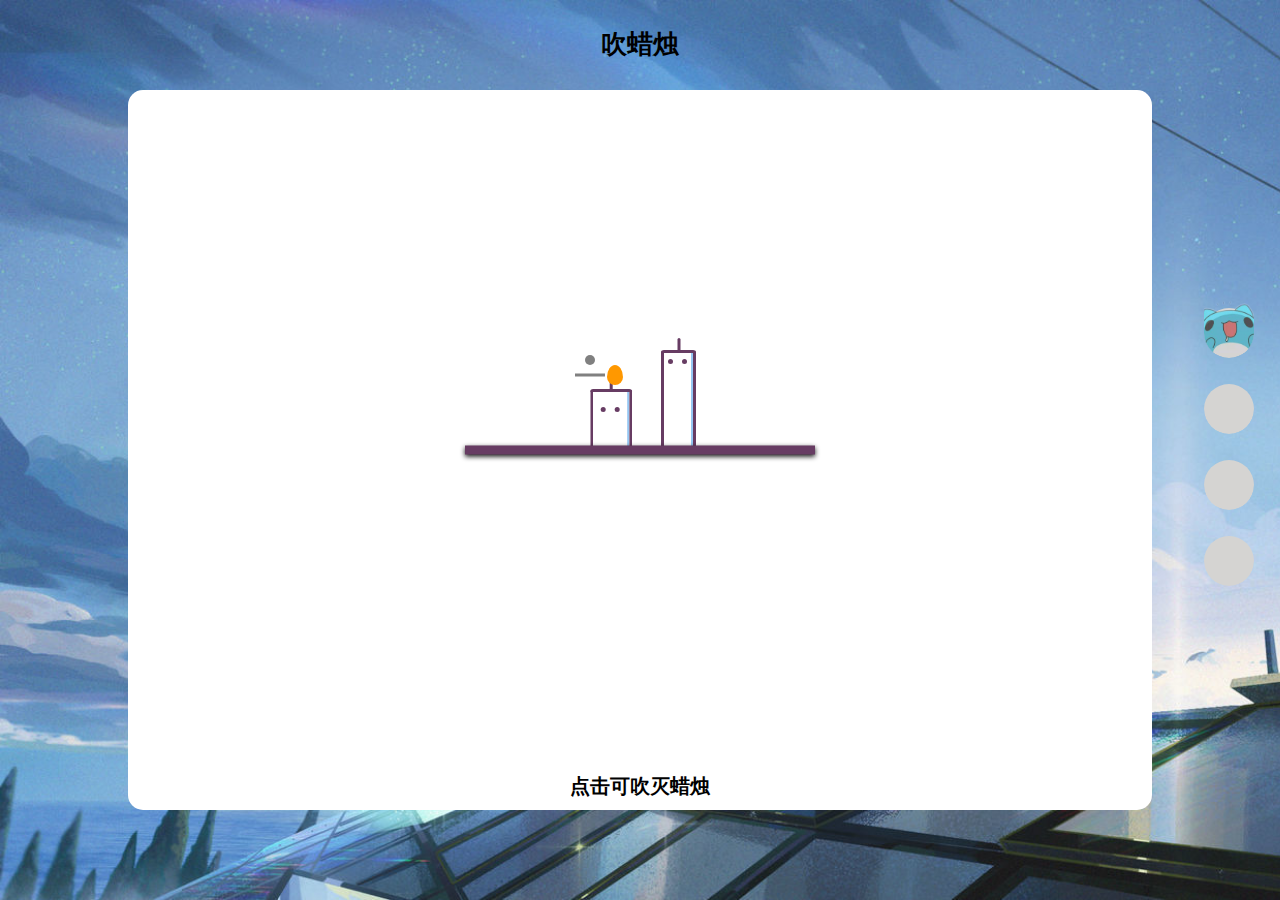
==== index.html @ 9f9e923e "2" ====
<!DOCTYPE html>
<html lang="en">

<head>
    <meta charset="UTF-8">
    <meta http-equiv="X-UA-Compatible" content="IE=edge">
    <meta name="viewport" content="width=device-width, initial-scale=1.0">
    <title>前端小demo</title>
    <link rel="stylesheet" href="./css/index.css">
    <link rel="stylesheet" href="./css/demo0.css">
    <link rel="stylesheet" href="./css/demo1.css">
    <link rel="stylesheet" href="./css/demo2.css">
    <link rel="stylesheet" href="./css/demo3.css">
    <link rel="stylesheet" href="./live2d-widget/waifu.css" />
</head>

<body>

    <div class="scroll_box">
        <section class="demo0 bg1">
            <div class="sec_title">吹蜡烛</div>
            <div class="warpper">
                <div class="candles">
                  <div class="light_wave"></div>
            
                  <!-- 蜡烛1 -->
                  <div class="candle1">
                    <div class="candle1_body">
                      <div class="candle1_eyes">
                        <span class="candle1_eyes-left"></span>
                        <span class="candle1_eyes-right"></span>
                      </div>
                      <div class="candle1_mouth"></div>
                    </div>
                    <div class="candle1_stick"></div>
                  </div>
            
                  <!-- 蜡烛2 -->
                  <div class="candle2">
                    <div class="candle2_body">
                      <div class="candle2_eyes">
                        <span class="candle2_eyes-left"></span>
                        <span class="candle2_eyes-right"></span>
                      </div>
                    </div>
                    <div class="candle2_stick"></div>
                  </div>
            
                  <div class="candle2_fire"></div>
                  <div class="sparkle1"></div>
                  <div class="sparkle2"></div>
                  <div class="candle_smoke1"></div>
                  <div class="candle_smoke2"></div>
                </div>
                <div class="floor"></div>

                <div class="info">点击可吹灭蜡烛</div>
              </div>   
        </section>
        <section class="demo1 bg2">
            <div class="sec_title">乐高小人</div>
            <div class="minipeople">
                <div class="minifigure">
                    <div class="head">
                        <div class="faces-wrap">
                            <div class="faces">
                                <div class="face classic">
                                    <div class="eye right"></div>
                                    <div class="eye left"></div>
                                    <div class="mouth"></div>
                                </div>
    
                                <div class="face smile">
                                    <div class="eye right">
                                        <div class="brow"></div>
                                    </div>
                                    <div class="eye left">
                                        <div class="brow"></div>
                                    </div>
                                    <div class="mouth"></div>
                                </div>
    
                                <div class="face large-smile">
                                    <div class="eye right">
                                        <div class="brow"></div>
                                    </div>
                                    <div class="eye left">
                                        <div class="brow"></div>
                                    </div>
                                    <div class="mouth"></div>
                                </div>
    
                                <div class="face worried">
                                    <div class="eye right">
                                        <div class="brow"></div>
                                    </div>
                                    <div class="eye left">
                                        <div class="brow"></div>
                                    </div>
                                    <div class="mouth"></div>
                                </div>
    
                                <div class="face frown">
                                    <div class="eye right">
                                        <div class="brow"></div>
                                    </div>
                                    <div class="eye left">
                                        <div class="brow"></div>
                                    </div>
                                    <div class="mouth"></div>
                                </div>
    
                                <div class="face surprised">
                                    <div class="eye right">
                                        <div class="brow"></div>
                                    </div>
                                    <div class="eye left">
                                        <div class="brow"></div>
                                    </div>
                                    <div class="mouth"></div>
                                </div>
                            </div>
                        </div>
                    </div>
                    <div class="upper-body">
                        <div class="torso"></div>
                        <div class="arm right">
                            <div class="hand right"></div>
                        </div>
                        <div class="arm left">
                            <div class="hand left"></div>
                        </div>
                    </div>
                    <div class="lower-body">
                        <div class="waist"></div>
                        <div class="crotch"></div>
                        <div class="leg right"></div>
                        <div class="leg left"></div>
                    </div>
                </div>
    
                <div class="controls">
                    <h2 class="title">Controls</h2>
    
                    <button class="button explode">Explode</button>
                    <button class="button randomize">Randomize</button>
    
                    <fieldset class="head-expression">
                        <legend>Head</legend>
    
                        <div class="form-element">
                            <label for="expression">Expression</label>
                            <input id="expression" class="expression-range expression" name="expression" type="range"
                                min="0" max="500" step="100" value="0">
                        </div>
                    </fieldset>
    
                    <fieldset class="upper-color">
                        <legend>Upper Body</legend>
    
                        <div class="form-element">
                            <label for="upper-hue">Hue</label>
                            <input id="upper-hue" class="color-range upper-hue" name="upper-hue" type="range" min="0"
                                max="360" value="200">
                        </div>
    
                        <div class="form-element">
                            <label for="upper-saturation">Saturation</label>
                            <input id="upper-saturation" class="color-range upper-saturation" name="upper-saturation"
                                type="range" min="0" max="100" value="0">
                        </div>
    
                        <div class="form-element">
                            <label for="upper-lightness">Lightness</label>
                            <input id="upper-lightness" class="color-range upper-lightness" name="upper-lightness"
                                type="range" min="0" max="90" value="90">
                        </div>
                    </fieldset>
    
                    <fieldset class="lower-color">
                        <legend>Lower Body</legend>
    
                        <div class="form-element">
                            <label for="lower-hue">Hue</label>
                            <input id="lower-hue" class="color-range lower-hue" name="lower-hue" type="range" min="0"
                                max="360" value="200">
                        </div>
    
                        <div class="form-element">
                            <label for="lower-saturation">Saturation</label>
                            <input id="lower-saturation" class="color-range lower-saturation" name="lower-saturation"
                                type="range" min="0" max="100" value="0">
                        </div>
    
                        <div class="form-element">
                            <label for="lower-lightness">Lightness</label>
                            <input id="lower-lightness" class="color-range lower-lightness" name="lower-lightness"
                                type="range" min="0" max="90" value="90">
                        </div>
                    </fieldset>
                </div>
            </div>
            
        </section>
        <section class="demo2">
            <div class="sec_title">放烟花</div>
            <div class="fireworkArea">
                <button>自动播放</button>
                <audio src="audio/fireworks.wav" class="fireworksAudio" loop></audio>
            </div>
        </section>
        <section class="demo3">
            <div class="sec_title">有趣的鬼魂</div>
            <div class="ghost-area">
                <div class="scene-container stars-out" tabindex="1">
                    <div class="ghost-container">
                      <div class="ghost">
                        <!-- 鬼魂的头部、眼睛、嘴、腮红 -->
                        <div class="ghost-head">
                          <div class="ghost-face">
                            <div class="eyes-row">
                              <div class="eye left"></div>
                              <div class="eye right"></div>
                            </div>
                            <div class="mouth-row">
                              <div class="cheek left"></div>
                              <div class="mouth">
                                <div class="mouth-top"></div>
                                <div class="mouth-bottom"></div>
                              </div>
                              <div class="cheek right"></div>
                            </div>
                          </div>
                        </div>
                  
                        <!-- 鬼魂的身体 -->
                        <div class="ghost-body">
                          <div class="ghost-hand hand-left"></div>
                          <div class="ghost-hand hand-right"></div>
                          <div class="ghost-skirt">
                            <div class="pleat down"></div>
                            <div class="pleat up"></div>
                            <div class="pleat down"></div>
                            <div class="pleat up"></div>
                            <div class="pleat down"></div>
                          </div>
                        </div>
                      </div>
                  
                      <!-- 装饰部分 -->
                      <div class="stars">
                        <div class="star orange pointy star-1"><div class="star-element"></div></div>
                        <div class="star orange pointy star-2"><div class="star-element"></div></div>
                        <div class="star yellow pointy star-3"><div class="star-element"></div></div>
                        <div class="star yellow pointy star-4"><div class="star-element"></div></div>
                        <div class="star blue round star-5"><div class="star-element"></div></div>
                        <div class="star blue round star-6"><div class="star-element"></div></div>
                      </div>
                    </div>
                  
                    <!-- 阴影 -->
                    <div class="shadow-container">
                      <div class="shadow"></div>
                      <div class="shadow-bottom"></div>
                    </div>
                  </div>
            </div>
            
        </section>
    </div>
    <div class="slide">
        <ul>
            <li class="active">
                <div class="cirle"></div>
            </li>
            <li>
                <div class="cirle"></div>
            </li>
            <li>
                <div class="cirle"></div>
            </li>
            <li>
                <div class="cirle"></div>
            </li>
        </ul>
    </div>
    <script src="./live2d-widget/live2d.min.js"></script>
    <script src="./live2d-widget/waifu-tips.js"></script>
    <script src="./live2d-widget/autoload.js"></script>
</body>
<script src="./js/base.js"></script>
<script src="./js/index.js"></script>
<script src="./js/demo0.js"></script>
<script src="./js/demo1.js"></script>
<script src="./js/demo2.js"></script>
<script src="./js/demo3.js"></script>


</html>
---- css/index.css ----
* {
  margin: 0;
  padding: 0;
  box-sizing: border-box;
  -webkit-font-smoothing: antialiased;
  -webkit-tap-highlight-color: rbga(0, 0, 0, 0);
}
body {
  font-family: '微软雅黑';
  background-size: cover;
}
img {
  vertical-align: middle;
  width: 100%;
  height: 100%;
}
ol,
ul {
  list-style: none;
}
input,
button,
select,
textarea {
  outline: none;
  -webkit-tap-highlight-color: transparent;
}
.ellipsis {
  overflow: hidden;
  text-overflow: ellipsis;
  display: -webkit-box;
  -webkit-line-clamp: 1;
  -webkit-box-orient: vertical;
}
/*禁用了文本的拖拉，尤其在谷歌下*/
textarea {
  resize: none;
}
/*为了使文本段落左右两边对齐*/
p {
  text-align: justify;
  text-justify: distribute;
}
/*======== Link ========*/
a {
  color: #333;
  text-decoration: none;
  -webkit-tap-highlight-color: transparent;
}
/*清空浮动的代码-start*/
.clr:after {
  content: "";
  display: table;
  clear: both;
}
.clr {
  *zoom: 1;
}
/*清空浮动的代码-end*/
/* 页面元素初始化和常用样式定义-end */
/* 全局默认鼠标指针 */
body,
html,
label {
  cursor: url('https://npm.elemecdn.com/akilar-candyassets/image/cur/arrow.cur'), auto !important;
}
/* 悬停图片时的鼠标指针 */
img {
  cursor: url('https://npm.elemecdn.com/akilar-candyassets/image/cur/btn.cur'), auto !important;
}
/* 选择链接标签时的鼠标指针 */
a:hover {
  cursor: url('https://npm.elemecdn.com/akilar-candyassets/image/cur/link.cur'), auto;
}
/* 选中输入框时的鼠标指针 */
input:hover {
  cursor: url('https://npm.elemecdn.com/akilar-candyassets/image/cur/input.cur'), auto;
}
/* 悬停按钮时的鼠标指针 */
button:hover {
  cursor: url('https://npm.elemecdn.com/akilar-candyassets/image/cur/btn.cur'), auto;
}
/* 悬停列表标签时的鼠标指针 */
i:hover {
  cursor: url('https://npm.elemecdn.com/akilar-candyassets/image/cur/link.cur'), auto;
}
/* 悬停页脚链接标签（例如页脚徽标）时的鼠标指针 */
#footer-wrap a:hover {
  cursor: url('https://npm.elemecdn.com/akilar-candyassets/image/cur/hf.cur'), auto;
}
/* 悬停页码时的鼠标指针 */
#pagination .page-number:hover {
  cursor: url('https://npm.elemecdn.com/akilar-candyassets/image/cur/i.cur'), auto;
}
/* 悬停菜单栏时的鼠标指针 */
#nav .site-page:hover {
  cursor: url('https://npm.elemecdn.com/akilar-candyassets/image/cur/hf.cur'), auto;
}
body {
  width: 100vw;
  overflow-x: hidden;
}
body::-webkit-scrollbar {
  display: none;
}
.scroll_box {
  width: 100vw;
  height: 100vh;
  overflow: hidden;
}
section {
  position: relative;
  width: 100%;
  height: 100vh;
  display: flex;
  align-items: center;
  justify-content: center;
  background-attachment: fixed;
  background-size: cover;
  overflow: hidden;
}
section .sec_title {
  position: absolute;
  top: 3%;
  left: 50%;
  font-size: 2vw;
  font-weight: 700;
  transform: translateX(-50%);
}
.bg1 {
  background-image: url(../images/14.jpg);
}
.bg2 {
  background-image: url(../images/15.jpg);
}
.slide {
  position: absolute;
  top: 50%;
  right: 2%;
  transform: translateY(-50%);
}
.slide li {
  position: relative;
  padding-top: 10px;
  width: 50px;
  height: 60px;
  border-radius: 0 0 50px 50px;
  background-size: cover;
  margin-bottom: 1em;
  overflow: hidden;
}
.slide li .cirle {
  position: relative;
  cursor: url('https://npm.elemecdn.com/akilar-candyassets/image/cur/link.cur'), auto;
  width: 50px;
  height: 50px;
  border-radius: 50%;
  background-color: #d5d4d2;
}
.slide .active::after {
  position: absolute;
  cursor: url('https://npm.elemecdn.com/akilar-candyassets/image/cur/link.cur'), auto;
  top: 0;
  left: -2px;
  content: '';
  width: 55px;
  height: 55px;
  background-image: url(../images/2.png);
  background-position: center;
  background-size: cover;
  animation: activeup 0.5s ease-in-out;
}
@keyframes activeup {
  0% {
    top: 50px;
  }
  100% {
    top: 0;
  }
}
@keyframes jello-horizontal {
  0% {
    transform: scale3d(1, 1, 1);
  }
  30% {
    transform: scale3d(1.25, 0.75, 1);
  }
  40% {
    transform: scale3d(0.75, 1.25, 1);
  }
  50% {
    transform: scale3d(1.15, 0.85, 1);
  }
  65% {
    transform: scale3d(0.95, 1.05, 1);
  }
  75% {
    transform: scale3d(1.05, 0.95, 1);
  }
  100% {
    transform: scale3d(1, 1, 1);
  }
}
---- css/demo0.css ----
.demo0 .warpper {
  position: relative;
  width: 80%;
  height: 80%;
  background-color: #FFF;
  border-radius: 15px;
}
.demo0 .floor {
  position: absolute;
  left: 50%;
  top: 50%;
  width: 350px;
  height: 9px;
  background: #673C63;
  transform: translate(-50%, -50%);
  box-shadow: 0px 2px 5px #111;
  z-index: 2;
}
.demo0 .candles {
  position: absolute;
  left: 50%;
  top: 50%;
  width: 250px;
  height: 150px;
  transform: translate(-50%, -100%);
  z-index: 1;
  cursor: url('https://npm.elemecdn.com/akilar-candyassets/image/cur/link.cur'), auto;
}
.demo0 .candle1 {
  position: absolute;
  left: 50%;
  top: 50%;
  width: 35px;
  height: 100px;
  background: #fff;
  border: 3px solid #673C63;
  border-bottom: 0px;
  border-radius: 3px;
  transform-origin: center right;
  transform: translate(60%, -25%);
  box-shadow: -2px 0px 0px #95c6f2 inset;
}
.demo0 .candle1_stick,
.demo0 .candle2_stick {
  position: absolute;
  left: 50%;
  top: 0%;
  width: 3px;
  height: 15px;
  background: #673C63;
  border-radius: 8px;
  transform: translate(-50%, -100%);
}
.demo0 .candle2_stick {
  height: 12px;
  transform-origin: bottom center;
}
.demo0 .candle1_eyes,
.demo0 .candle2_eyes {
  position: absolute;
  left: 50%;
  top: 0%;
  width: 35px;
  height: 30px;
  transform: translate(-50%, 0%);
}
.demo0 .candle1_eyes-left {
  position: absolute;
  left: 30%;
  top: 20%;
  width: 5px;
  height: 5px;
  border-radius: 100%;
  background: #673C63;
  transform: translate(-70%, 0%);
}
.demo0 .candle1_eyes-right {
  position: absolute;
  left: 70%;
  top: 20%;
  width: 5px;
  height: 5px;
  border-radius: 100%;
  background: #673C63;
  transform: translate(-70%, 0%);
}
.demo0 .candle1_mouth {
  position: absolute;
  left: 40%;
  top: 20%;
  width: 0px;
  height: 0px;
  border-radius: 20px;
  background: #673C63;
  transform: translate(-50%, -50%);
}
.demo0 .candle_smoke1 {
  position: absolute;
  left: 30%;
  top: 50%;
  width: 30px;
  height: 3px;
  background: grey;
  transform: translate(-50%, -50%);
}
.demo0 .candle_smoke2 {
  position: absolute;
  left: 30%;
  top: 40%;
  width: 10px;
  height: 10px;
  border-radius: 10px;
  background: grey;
  transform: translate(-50%, -50%);
}
.demo0 .candle2 {
  position: absolute;
  left: 20%;
  top: 65%;
  width: 42px;
  height: 60px;
  background: #fff;
  border: 3px solid #673C63;
  border-bottom: 0px;
  border-radius: 3px;
  transform: translate(60%, -15%);
  transform-origin: center right;
  box-shadow: -2px 0px 0px #95c6f2 inset;
}
.demo0 .candle2_eyes-left {
  position: absolute;
  left: 30%;
  top: 50%;
  width: 5px;
  height: 5px;
  display: inline-block;
  border: 0px solid #673C63;
  border-radius: 100%;
  background: #673C63;
  transform: translate(-80%, 0%);
}
.demo0 .candle2_eyes-right {
  position: absolute;
  left: 70%;
  top: 50%;
  width: 5px;
  height: 5px;
  display: inline-block;
  border: 0px solid #673C63;
  border-radius: 100%;
  background: #673C63;
  transform: translate(-80%, 0%);
}
.demo0 .light_wave {
  position: absolute;
  top: 35%;
  left: 35%;
  width: 75px;
  height: 75px;
  border-radius: 100%;
  z-index: 0;
  transform: translate(-40%, -50%) scale(2.5, 2.5);
  border: 2px solid rgba(255, 255, 255, 0.2);
}
.demo0 .candle2_fire {
  position: absolute;
  top: 50%;
  left: 40%;
  display: block;
  width: 16px;
  height: 20px;
  background-color: red;
  border-radius: 50% 50% 50% 50% / 60% 60% 40% 40%;
  background: #ff9800;
  transform: translate(-50%, -50%);
}
.demo0 .info {
  position: absolute;
  bottom: 10px;
  left: 50%;
  transform: translateX(-50%);
  color: #000;
  font-size: 20px;
  font-weight: 700;
}
@keyframes blink-eyes {
  0%,
  35% {
    opacity: 1;
    transform: translate(-70%, 0%);
  }
  36%,
  39% {
    opacity: 0;
    transform: translate(-70%, 0%);
  }
  40% {
    opacity: 1;
    transform: translate(-70%, 0%);
  }
  50%,
  65% {
    transform: translate(-140%, 0%);
  }
  66% {
    transform: translate(-70%, 0%);
  }
}
@keyframes expand-body {
  0%,
  40% {
    transform: scale(1, 1) translate(60%, -25%);
  }
  45%,
  55% {
    transform: scale(1.1, 1.1) translate(60%, -28%);
  }
  60% {
    transform: scale(0.89, 0.89) translate(60%, -25%);
  }
  65% {
    transform: scale(1, 1) translate(60%, -25%);
  }
  70% {
    transform: scale(0.95, 0.95) translate(60%, -25%);
  }
  75% {
    transform: scale(1, 1) translate(60%, -25%);
  }
}
@keyframes uff {
  0%,
  40% {
    width: 0px;
    height: 0px;
  }
  50%,
  54% {
    width: 15px;
    height: 15px;
    left: 30%;
  }
  59% {
    width: 5px;
    height: 5px;
    left: 20%;
  }
  62% {
    width: 2px;
    height: 2px;
    left: 20%;
  }
  67% {
    width: 0px;
    height: 0px;
    left: 30%;
  }
}
@keyframes change-background {
  0%,
  59%,
  98%,
  100% {
    background: #fff;
  }
  61%,
  97% {
    background: #000;
  }
}
@keyframes move-left {
  0%,
  59%,
  100% {
    width: 0px;
    left: 40%;
  }
  60% {
    width: 30px;
    left: 30%;
  }
  68% {
    width: 0px;
    left: 20%;
  }
}
@keyframes move-top {
  0%,
  64%,
  100% {
    width: 0px;
    height: 0px;
    top: 0%;
  }
  65% {
    width: 10px;
    height: 10px;
    top: 40%;
    left: 40%;
  }
  80% {
    width: 0px;
    height: 0px;
    top: 20%;
  }
}
@keyframes shake-left {
  0%,
  40% {
    left: 20%;
  }
  50%,
  54% {
    left: 20%;
    transform: translate(60%, -15%);
  }
  59% {
    left: 20%;
    transform: translate(60%, -15%);
  }
  62% {
    left: 18%;
    transform: translate(60%, -15%);
  }
  67% {
    left: 20%;
    transform: translate(60%, -15%);
  }
  75% {
    left: 20%;
    transform: scale(1.15, 0.85) translate(60%, -15%);
    background: #fff;
    border-color: #673C63;
  }
  91% {
    left: 20%;
    transform: scale(1.18, 0.82) translate(60%, -10%);
    background: #f44336;
    border-color: #f44336;
    box-shadow: -2px 0px 0px #f44336 inset;
  }
  92% {
    left: 20%;
    transform: scale(0.85, 0.95) translate(60%, -15%);
  }
  95% {
    left: 20%;
    transform: scale(1.05, 0.95) translate(60%, -15%);
  }
  97% {
    left: 20%;
    transform: scale(1, 1) translate(60%, -15%);
  }
}
@keyframes stick-animation {
  0%,
  40% {
    left: 50%;
    top: 0%;
    transform: translate(-50%, -100%);
  }
  50%,
  54% {
    left: 50%;
    top: 0%;
    transform: translate(-50%, -100%);
  }
  59% {
    left: 50%;
    top: 0%;
    transform: translate(-50%, -100%);
  }
  62% {
    left: 50%;
    top: 0%;
    transform: rotateZ(-15deg) translate(-50%, -100%);
  }
  65% {
    left: 50%;
    top: 0%;
    transform: rotateZ(15deg) translate(-50%, -100%);
  }
  70% {
    left: 50%;
    top: 0%;
    transform: rotateZ(-5deg) translate(-50%, -100%);
  }
  72% {
    left: 50%;
    top: 0%;
    transform: rotateZ(5deg) translate(-50%, -100%);
  }
  74%,
  84% {
    left: 50%;
    top: 0%;
    transform: rotateZ(0deg) translate(-50%, -100%);
  }
  85% {
    transform: rotateZ(180deg) translate(0%, 120%);
  }
  92% {
    left: 50%;
    top: 0%;
    transform: translate(-50%, -100%);
  }
}
@keyframes expand-light {
  10%,
  29%,
  59%,
  89% {
    transform: translate(-40%, -50%) scale(0, 0);
    border: 2px solid rgba(255, 255, 255, 0);
  }
  90%,
  20%,
  50% {
    transform: translate(-40%, -50%) scale(1, 1);
  }
  95%,
  96%,
  26%,
  27%,
  56%,
  57% {
    transform: translate(-40%, -50%) scale(2, 2);
    border: 2px solid rgba(255, 255, 255, 0.5);
  }
  0%,
  28%,
  58%,
  100% {
    transform: translate(-40%, -50%) scale(2.5, 2.5);
    border: 2px solid rgba(255, 255, 255, 0.2);
  }
}
@keyframes dance-fire {
  59%,
  89% {
    left: 38%;
    width: 0px;
    height: 0px;
  }
  90%,
  0%,
  7%,
  15%,
  23%,
  31%,
  39%,
  47%,
  55% {
    left: 38.8%;
    width: 16px;
    height: 20px;
    background: #FFC107;
  }
  94%,
  3%,
  11%,
  19%,
  27%,
  35%,
  43%,
  51%,
  58% {
    left: 38.2%;
    width: 16px;
    height: 20px;
    background: #FF9800;
  }
}
@keyframes changeto-lower {
  0%,
  70%,
  90% {
    padding: 0px;
    display: inline-block;
    border-radius: 100%;
    background: #673C63;
    border-width: 0 0 0 0;
    border: 0px solid #673C63;
    transform: translate(-90%, 0%);
  }
  71%,
  89% {
    background: none;
    border: solid #673C63;
    border-radius: 0px;
    border-width: 0 2px 2px 0;
    display: inline-block;
    padding: 1px;
    float: left;
    transform-origin: bottom left;
    transform: rotate(-45deg) translate(-50%, -65%);
    -webkit-transform: rotate(-45deg) translate(-50%, -65%);
  }
}
@keyframes changeto-greater {
  0%,
  70%,
  90% {
    top: 50%;
    padding: 0px;
    display: inline-block;
    border-radius: 100%;
    background: #673C63;
    border-width: 0 0 0 0;
    border: 0px solid #673C63;
    transform: translate(-80%, 0%);
  }
  71%,
  89% {
    top: 30%;
    background: none;
    border: solid #673C63;
    border-radius: 0px;
    border-width: 0 2px 2px 0;
    display: inline-block;
    padding: 1px;
    float: left;
    transform-origin: bottom left;
    transform: rotate(135deg) translate(-80%, 20%);
    -webkit-transform: rotate(135deg) translate(-80%, 20%);
  }
}
@keyframes smoke_none {
  0%,
  100% {
    width: 0px;
    height: 0px;
    top: 0%;
  }
}
@keyframes dance-fire2 {
  90%,
  0%,
  7%,
  15%,
  23%,
  31%,
  39%,
  47%,
  55%,
  62%,
  69%,
  76%,
  83% {
    left: 38.8%;
    width: 16px;
    height: 20px;
    background: #FFC107;
  }
  94%,
  3%,
  11%,
  19%,
  27%,
  35%,
  43%,
  51%,
  58%,
  65%,
  72%,
  79%,
  86% {
    left: 38.2%;
    width: 16px;
    height: 20px;
    background: #FF9800;
  }
}
---- css/demo1.css ----
.demo1 {
  /* Head */
  /* Faces */
  /* Eyes */
  /* Brow */
  /* Mouth */
  /* Upper Body */
  /* Lower Body */
  /* Controls */
}
.demo1 .minipeople {
  position: relative;
  width: 80%;
  height: 80%;
  background-color: #bbdefb;
  display: flex;
  align-items: center;
  justify-content: center;
  border-radius: 15px;
}
.demo1 .minifigure {
  position: relative;
  width: 300px;
  height: 485px;
  margin: auto;
  perspective: 200;
  transform-style: preserve-3d;
  transition: transform 400ms;
}
.demo1 .minifigure.explode {
  transform: scale(0.75) translateZ(0);
}
.demo1 .head {
  position: absolute;
  z-index: 1;
  top: 2.25em;
  left: 50%;
  width: 7.25em;
  height: 6.25em;
  transform: translateX(-50%);
  color: hsl(50, 90%, 50%);
  background-color: currentColor;
  background-image: linear-gradient(rgba(255, 255, 255, 0.3), rgba(255, 255, 255, 0) 20%, rgba(0, 0, 0, 0) 80%, rgba(0, 0, 0, 0.15) 95%, rgba(0, 0, 0, 0.3)), linear-gradient(to right, rgba(255, 255, 255, 0) 50%, rgba(255, 255, 255, 0.2), rgba(255, 255, 255, 0));
  border-radius: 1.5em;
  transition: transform 400ms;
}
.demo1 .explode .head {
  transform: translate(-50%, -8em);
}
.demo1 .head::before,
.demo1 .head::after {
  content: '';
  position: absolute;
  left: 50%;
  height: 2em;
  transform: translateX(-50%);
  background-color: currentColor;
}
.demo1 .head::before {
  top: -1.25em;
  width: 3.5em;
  height: 1.25em;
  background-image: linear-gradient(rgba(255, 255, 255, 0.5), rgba(255, 255, 255, 0) 30%), linear-gradient(to right, rgba(255, 255, 255, 0) 70%, rgba(255, 255, 255, 0.25) 80%, rgba(255, 255, 255, 0) 90%);
  border-radius: 0.25em 0.25em 0 0;
}
.demo1 .head::after {
  bottom: -1em;
  width: 4.5em;
  height: 1em;
  background-image: linear-gradient(rgba(0, 0, 0, 0.2), rgba(0, 0, 0, 0.05) 50%), linear-gradient(to right, rgba(255, 255, 255, 0) 70%, rgba(255, 255, 255, 0.25) 80%, rgba(255, 255, 255, 0) 90%);
  border-radius: 0 0 0.125em 0.125em;
}
.demo1 .faces-wrap {
  height: 100%;
  overflow: hidden;
}
.demo1 .faces {
  display: flex;
  transition: transform 400ms cubic-bezier(0, 0, 0, 1.25);
}
.demo1 .explode .faces {
  transform: translateX(-500%) !important;
}
.demo1 .face {
  position: relative;
  flex: 1 0 100%;
}
.demo1 .eye {
  position: absolute;
  top: 2.25em;
  width: 0.75em;
  height: 0.9375em;
  color: #fff;
  background-color: currentColor;
  border-radius: 50%;
  box-shadow: inset 0 -0.125em 0 0.25em #000;
}
.demo1 .eye::before {
  content: '';
  position: absolute;
  left: 50%;
  color: #000;
  transform: translateX(-50%);
}
.demo1 .eye.right {
  left: 2.25em;
}
.demo1 .eye.left {
  right: 2.25em;
}
.demo1 .classic .eye {
  top: 2.4375em;
  height: 0.75em;
  color: #000;
  box-shadow: none;
}
.demo1 .large-smile .eye {
  top: 2em;
}
.demo1 .worried .eye,
.demo1 .surprised .eye {
  top: 2.4375em;
  width: 1em;
  height: 1.125em;
  box-shadow: inset 0 -0.125em 0 0.3125em #000;
}
.demo1 .worried .eye.right {
  left: 2.125em;
}
.demo1 .worried .eye.left {
  right: 2.125em;
}
.demo1 .frown .eye {
  top: 2.625em;
}
.demo1 .frown .eye::before {
  bottom: 80%;
  width: 1.25em;
  height: 1em;
  border: 0.1875em solid transparent;
  border-bottom-color: currentColor;
  border-radius: 50%;
}
.demo1 .frown .eye.right::before {
  margin-left: -0.25em;
  transform: translateX(-50%) rotate(-20deg);
}
.demo1 .frown .eye.left::before {
  margin-left: 0.25em;
  transform: translateX(-50%) rotate(20deg);
}
.demo1 .brow {
  position: absolute;
  bottom: 0.625em;
  left: 50%;
  width: 1.75em;
  height: 1em;
  transform-origin: 0 0;
  transform: translateX(-50%);
  color: #000;
  border: 0.25em solid transparent;
  border-top-color: currentColor;
  border-bottom: none;
  border-radius: 50% 50% 0 0;
}
.demo1 .right .brow {
  border-left: none;
}
.demo1 .left .brow {
  border-right: none;
}
.demo1 .large-smile .brow {
  bottom: 0.375em;
  width: 1.25em;
  height: 1.375em;
  border: none;
  border-top: 0.25em solid;
  border-radius: 50% 50% 0 0;
}
.demo1 .large-smile .right .brow {
  margin-left: -0.125em;
  transform: skewY(-10deg) translateX(-50%) translateZ(0);
}
.demo1 .large-smile .left .brow {
  margin-left: 0.125em;
  transform: skewY(10deg) translateX(-50%) translateZ(0);
}
.demo1 .worried .brow {
  width: 1.25em;
  height: 0.875em;
  bottom: 1.25em;
  border-top: none;
  border-bottom: 0.25em solid currentColor;
  border-radius: 0 0 50% 50%;
}
.demo1 .worried .right .brow {
  margin-left: -0.25em;
  transform: rotate(-20deg) translateX(-50%) translateZ(0);
}
.demo1 .worried .left .brow {
  margin-left: 0.25em;
  transform: rotate(20deg) translateX(-50%) translateZ(0);
}
.demo1 .frown .brow {
  width: 1.5em;
  bottom: 1.375em;
  border-top: none;
  border-bottom: 0.25em solid currentColor;
  border-radius: 0 0 50% 50%;
}
.demo1 .frown .right .brow {
  margin-left: -0.625em;
  transform: rotate(-35deg) translateX(-50%) translateZ(0);
}
.demo1 .frown .left .brow {
  margin-left: 0.625em;
  transform: rotate(35deg) translateX(-50%) translateZ(0);
}
.demo1 .surprised .brow {
  bottom: 1em;
  width: 1.5em;
  border-right: none;
  border-left: none;
}
.demo1 .surprised .right .brow {
  margin-left: -0.5em;
  transform: rotate(-15deg) translateX(-50%) translateZ(0);
}
.demo1 .surprised .left .brow {
  margin-left: 0.5em;
  transform: rotate(15deg) translateX(-50%) translateZ(0);
}
.demo1 .mouth {
  position: absolute;
  top: 3.125em;
  left: 50%;
  width: 2.5em;
  height: 1.5em;
  transform: translateX(-50%);
  color: #000;
  border: 0.25em solid transparent;
  border-bottom-color: currentColor;
  border-radius: 50%;
}
.demo1 .mouth::before,
.demo1 .mouth::after {
  content: '';
  position: absolute;
  left: 50%;
  transform: translateX(-50%);
}
.demo1 .classic .mouth {
  top: 2.9375em;
}
.demo1 .large-smile .mouth {
  top: 0.125em;
  width: 3.125em;
  height: 5em;
  border: none;
  border-bottom: 1.5em solid;
  border-radius: 0 0 70% 70%/0 0 50% 50%;
}
.demo1 .large-smile .mouth::before {
  top: 1.6875em;
  width: 4.25em;
  height: 2em;
  color: #000;
  border: 0.1875em solid transparent;
  border-bottom-color: currentColor;
  border-radius: 0 0 50% 50%;
  box-shadow: 0 0.9375em 0 -0.75em #fff;
}
.demo1 .large-smile .mouth::after {
  top: 4.4375em;
  width: 1.25em;
  height: 0.375em;
  color: #c00;
  background-color: currentColor;
  border-radius: 70% 70% 70% 70%/50% 50% 100% 100%;
}
.demo1 .worried .mouth {
  top: 4.5em;
  width: 2em;
  height: 1.25em;
  transform: translateX(-50%) rotate(-10deg) translateZ(0);
  border-top-color: currentColor;
  border-right: none;
  border-bottom-color: transparent;
  border-right-width: 0.5em;
  border-radius: 50% 50% 0 0;
}
.demo1 .frown .mouth {
  top: 4.25em;
  width: 2.75em;
  height: 2em;
  margin-left: -0.125em;
  transform: translateX(-50%) rotate(-15deg) translateZ(0);
  border-top-color: currentColor;
  border-right: none;
  border-bottom-color: transparent;
  border-right-width: 0.5em;
  border-radius: 50% 50% 0 0;
}
.demo1 .frown .mouth::before {
  top: 0.375em;
  width: 0.75em;
  height: 0.625em;
  margin-left: 0.125em;
  color: #000;
  border: 0.125em solid transparent;
  border-top-color: currentColor;
  border-right: none;
  border-radius: 50%;
  border-radius: 50% 50% 0 0;
}
.demo1 .surprised .mouth {
  top: 4em;
  width: 3.125em;
  height: 1.625em;
  background-color: currentColor;
  border: none;
  border-radius: 70% 70% 60% 60%/100% 100% 50% 50%;
}
.demo1 .surprised .mouth::before,
.demo1 .surprised .mouth::after {
  color: #fff;
  background-color: currentColor;
}
.demo1 .surprised .mouth::before {
  top: 0.1875em;
  width: 2em;
  height: 0.375em;
  border-radius: 70% 70% 60% 60%/100% 100% 50% 50%;
}
.demo1 .surprised .mouth::after {
  bottom: 0.1875em;
  width: 2.25em;
  height: 0.375em;
  border-radius: 70% 70% 60% 60%/100% 100% 50% 50%;
}
.demo1 .upper-body {
  position: absolute;
  top: 9.25em;
  width: 100%;
  color: hsl(0, 0%, 90%);
}
.demo1 .upper-body::before,
.demo1 .upper-body::after {
  content: '';
  position: absolute;
  left: 50%;
  transform: translateX(-50%);
}
.demo1 .upper-body::before {
  bottom: 100%;
  width: 3em;
  height: 3.5em;
  background-color: currentColor;
  background-image: linear-gradient(to right, rgba(255, 255, 255, 0) 50%, rgba(255, 255, 255, 0.2), rgba(255, 255, 255, 0) 90%), linear-gradient(rgba(0, 0, 0, 0) 50%, rgba(0, 0, 0, 0.05) 80%, rgba(0, 0, 0, 0.1));
  border-radius: 50% 50% 0 0/10% 10% 0 0;
}
.demo1 .upper-body::after {
  top: -2.75em;
  width: 2em;
  height: 2em;
  background-color: rgba(0, 0, 0, 0.9);
  background-image: linear-gradient(to right, rgba(255, 255, 255, 0) 50%, rgba(255, 255, 255, 0.2) 80%, rgba(255, 255, 255, 0));
  border-radius: 50%/10%;
}
.demo1 .torso {
  position: absolute;
  z-index: 1;
  top: 0;
  left: 50%;
  width: 7.75em;
  height: 9.125em;
  transform-origin: top center;
  transform: translateX(-50%) rotateX(25deg);
  background-color: currentColor;
  background-image: linear-gradient(rgba(255, 255, 255, 0.1), rgba(0, 0, 0, 0) 80%, rgba(0, 0, 0, 0.05) 98%, rgba(0, 0, 0, 0.25) 100%);
  border-radius: 0.5em 0.5em 0.125em 0.125em;
  box-shadow: inset 0 0.25em 0.25em rgba(255, 255, 255, 0.5), -1.5em 0.5em 1em -1.25em rgba(0, 0, 0, 0.3), 1.5em 0.5em 1em -1.25em rgba(0, 0, 0, 0.3);
}
.demo1 .arm {
  position: absolute;
  left: 50%;
  top: 4em;
  width: 3em;
  height: 5.5em;
  transform-origin: center 1.5em;
  background-color: currentColor;
  border-radius: 1.5em/1em;
}
.demo1 .arm.right {
  margin-left: -6.25rem;
  transform: translateX(-50%) rotate(12deg);
  box-shadow: inset 0.5em 0.25em 0.375em -0.25em rgba(255, 255, 255, 0.4), inset 0 0 0.75em 0.75em currentColor, inset 0 0 0 2em rgba(255, 255, 255, 0.15);
}
.demo1 .arm.left {
  margin-left: 6.25rem;
  transform: translateX(-50%) rotate(-12deg);
  box-shadow: inset -0.5em 0.25em 0.375em -0.25em rgba(255, 255, 255, 0.4), inset 0 0 0.75em 0.75em currentColor, inset 0 0 0 2em rgba(255, 255, 255, 0.15);
}
.demo1 .arm::before {
  content: '';
  position: absolute;
  bottom: 3.5em;
  left: 0;
  width: 100%;
  height: 5.5em;
  backface-visibility: hidden;
  transform-origin: center 4.5em;
  background-color: currentColor;
  border-radius: 1.5em/1.5em 1.5em 1em 1em;
}
.demo1 .arm.right::before {
  transform: rotate(14deg);
  box-shadow: inset 0.75em 0.125em 0.375em -0.5em rgba(255, 255, 255, 0.4), inset 0.25em 1.1em 0.75em 0.75em currentColor, inset 0 0 0 2em rgba(255, 255, 255, 0.15);
}
.demo1 .arm.left::before {
  transform: rotate(-14deg);
  box-shadow: inset -0.75em 0.125em 0.375em -0.5em rgba(255, 255, 255, 0.4), inset -0.25em 1.1em 0.75em 0.75em currentColor, inset 0 0 0 2em rgba(255, 255, 255, 0.15);
}
.demo1 .arm::after {
  content: '';
  position: absolute;
  bottom: 0;
  left: 0;
  width: 100%;
  height: 1.5em;
  transform-origin: center 4.5em;
  background-color: currentColor;
  border-radius: 50%;
  box-shadow: inset 0 0 0 1em rgba(255, 255, 255, 0.2);
}
.demo1 .hand {
  position: absolute;
  z-index: 1;
  top: 80%;
  left: 50%;
  width: 1.75em;
  height: 1.75em;
  transform: translateX(-50%);
  color: hsl(50, 90%, 50%);
  background-color: currentColor;
  background-image: linear-gradient(to right, rgba(255, 255, 255, 0.2), rgba(0, 0, 0, 0.075), rgba(255, 255, 255, 0.2));
  border-radius: 1em/0.5em;
  box-shadow: 0 -0.125em 0.125em rgba(0, 0, 0, 0.1);
}
.demo1 .hand::before {
  content: '';
  position: absolute;
  z-index: 1;
  top: 1em;
  left: 50%;
  width: 3.5em;
  height: 3.5em;
  transform: translateX(-50%);
  color: hsl(50, 90%, 60%);
  border: 0.75em solid;
  border-bottom-color: transparent;
  box-shadow: inset 0 0.25em rgba(0, 0, 0, 0.15), inset 0 0.25em;
  border-radius: 50%;
}
.demo1 .lower-body {
  position: absolute;
  top: 18.5em;
  left: 50%;
  width: 10em;
  height: 11.75em;
  transform: translateX(-50%);
  color: hsl(0, 0%, 90%);
  transition: transform 400ms;
}
.demo1 .explode .lower-body {
  transform: translate(-50%, 8em);
}
.demo1 .lower-body > div {
  position: absolute;
  background-color: currentColor;
}
.demo1 .waist {
  z-index: 1;
  top: 0;
  width: 100%;
  height: 1.5em;
  background-image: linear-gradient(rgba(0, 0, 0, 0.15), rgba(0, 0, 0, 0) 80%, rgba(255, 255, 255, 0.1) 90%, rgba(255, 255, 255, 0.15));
  border-radius: 0.125em;
  box-shadow: 0 0.75em 0.75em -0.25em rgba(0, 0, 0, 0.25);
}
.demo1 .waist::before,
.demo1 .waist::after {
  content: '';
  position: absolute;
  bottom: 100%;
  left: 50%;
  width: 3em;
  height: 3em;
  transform: translateX(-50%);
  background-color: currentColor;
  background-image: linear-gradient(rgba(255, 255, 255, 0.75), rgba(255, 255, 255, 0) 10%), linear-gradient(to right, rgba(255, 255, 255, 0) 20%, rgba(255, 255, 255, 0.25) 25%, rgba(255, 255, 255, 0) 40%, rgba(255, 255, 255, 0) 60%, rgba(255, 255, 255, 0.25) 75%, rgba(255, 255, 255, 0) 80%, rgba(255, 255, 255, 0.2)), linear-gradient(rgba(255, 255, 255, 0.1), rgba(0, 0, 0, 0.15));
}
.demo1 .waist::before {
  margin-left: -2.75em;
  border-radius: 50% 30% 0 0/100% 30% 0 100%;
}
.demo1 .waist::after {
  margin-left: 2.75em;
  border-radius: 30% 50% 0% 0%/30% 100% 100% 0%;
}
.demo1 .crotch {
  z-index: 1;
  top: 1.5em;
  left: 50%;
  width: 10%;
  height: 4.5em;
  transform: translateX(-50%);
  background-image: linear-gradient(rgba(0, 0, 0, 0.2), rgba(0, 0, 0, 0.05) 10%, rgba(0, 0, 0, 0.2) 10%, rgba(255, 255, 255, 0.1), rgba(0, 0, 0, 0.1));
  border-radius: 0 0 0.25em 0.25em;
  box-shadow: -0.5em 0 0.25em -0.25em rgba(0, 0, 0, 0.15), 0.5em 0 0.25em -0.25em rgba(0, 0, 0, 0.15), -0.25em 0 0.125em -0.125em rgba(0, 0, 0, 0.2), 0.25em 0 0.125em -0.125em rgba(0, 0, 0, 0.2);
}
.demo1 .leg {
  bottom: 0;
  left: 50%;
  width: 4.75em;
  height: 10.75em;
  transform: translateX(-50%);
  background-image: linear-gradient(rgba(0, 0, 0, 0.1) 10%, rgba(255, 255, 255, 0.1) 25%, rgba(0, 0, 0, 0.1) 45%, rgba(0, 0, 0, 0), 50%, rgba(0, 0, 0, 0.05), 65%, rgba(0, 0, 0, 0) 74%, rgba(0, 0, 0, 0.1), 78%, rgba(255, 255, 255, 0.2) 78%, rgba(255, 255, 255, 0) 82%, rgba(0, 0, 0, 0.1));
  border-radius: 0.25em 0.25em 0.0625em 0.0625em;
}
.demo1 .leg.right {
  margin-left: -2.75em;
}
.demo1 .leg.left {
  margin-left: 2.75em;
}
.demo1 .controls {
  position: absolute;
  top: 0;
  left: 0;
  z-index: 1;
  width: 200px;
  height: 100%;
  padding: 1.5em;
  color: #333;
  text-transform: uppercase;
  background-color: rgba(220, 220, 220, 0.5);
}
.demo1 .controls .title {
  margin-bottom: 0.5rem;
  font-weight: 900;
  font-size: 1.25em;
  letter-spacing: 0.03125em;
}
.demo1 .button {
  width: 100%;
  padding: 0.5em 1em;
  margin: 0.25rem 0;
  color: #666;
  font-family: inherit;
  text-transform: uppercase;
  letter-spacing: 0.0625em;
  background-color: #fff;
  border: 1px solid #ddd;
  border-radius: 0.5em;
  cursor: pointer;
  outline: none;
}
.demo1 .button:hover {
  color: #000;
  border-color: #ccc;
}
.demo1 .button:active {
  background-color: #ddd;
}
.demo1 .controls fieldset {
  border: none;
  margin: 1rem 0;
}
.demo1 .controls legend {
  margin-bottom: 1rem;
  font-weight: bold;
  font-size: small;
  letter-spacing: 0.03125em;
}
.demo1 .controls label {
  display: block;
  font-size: x-small;
  letter-spacing: 0.0625em;
}
.demo1 .controls input[type="range"] {
  -webkit-appearance: none;
  appearance: none;
  position: relative;
  width: 100%;
  height: 2em;
  padding: 0.375em;
  margin: 0.25rem 0 1rem;
  color: inherit;
  background-color: currentColor;
  border-radius: 1em;
  outline: none;
}
.demo1 .controls input[type="range"]::-webkit-slider-thumb {
  -webkit-appearance: none;
  appearance: none;
  position: relative;
  z-index: 10;
  width: 1.5em;
  height: 1.5em;
  background-color: hsl(50, 90%, 50%);
  border-radius: 50%;
  cursor: pointer;
}
.demo1 .controls input[type="range"]::-moz-range-thumb {
  position: relative;
  z-index: 10;
  width: 1.5em;
  height: 1.5em;
  background-color: #333;
  border-radius: 50%;
  cursor: pointer;
}
.demo1 .controls input[type="range"]::-moz-range-track {
  background-color: transparent;
}
---- css/demo2.css ----
.demo2 {
  /* 解压小游戏 放烟花区域 start */
  /* 自动播放按钮 */
}
.demo2 .fireworkArea {
  position: relative;
  width: 80%;
  height: 80%;
  background-image: url(../images/night.png);
  background-size: 100%;
  border-radius: 15px;
}
.demo2 .fireworkArea button {
  position: absolute;
  width: 130px;
  height: 45px;
  bottom: 0;
  left: 0;
  text-align: center;
  font-size: 24px;
  font-weight: 700;
  color: #FFFFFF;
  border-radius: 20px;
  background: none;
  border: 1px solid #FFFFFF;
  cursor: pointer;
  z-index: 1;
}
---- css/demo3.css ----
.demo3 {
  height: 100%;
  display: flex;
  align-items: center;
  justify-content: center;
  /* 动画部分 */
}
.demo3 .ghost-area {
  width: 80%;
  height: 80%;
  background-color: #292B25;
  border-radius: 15px;
}
.demo3 .scene-container {
  position: relative;
  width: 140px;
  height: 160px;
}
.demo3 .scene-container:focus {
  outline: none;
}
.demo3 .scene-container.run-away .ghost {
  transform: rotateX(-10deg) scale3d(1.4, 4, 1) translate3d(0, 130%, -30px);
  transition: transform 800ms ease;
}
.demo3 .scene-container.descend .ghost {
  transform: translate3d(0, 130%, 0);
}
.demo3 .ghost-container {
  position: relative;
  width: 140px;
  height: 160px;
  padding: 40px 30px 0 30px;
  overflow: hidden;
  perspective: 30px;
}
.demo3 .ghost {
  position: relative;
  height: 115px;
  z-index: 1;
  transition: transform 2000ms ease-out;
}
.demo3 .ghost.hover {
  -webkit-animation: hover 600ms ease-in-out infinite alternate;
  animation: hover 600ms ease-in-out infinite alternate;
}
.demo3 .ghost-head {
  position: relative;
  width: 80px;
  height: 0;
  padding-top: 100%;
  border-radius: 100%;
  background-color: #F0EFDC;
}
.demo3 .ghost-head .ghost-face {
  position: absolute;
  bottom: 10px;
  left: 10px;
  width: 50px;
  height: 30px;
  z-index: 1;
}
.demo3 .eyes-row,
.demo3 .mouth-row {
  position: relative;
  height: 10px;
}
.demo3 .mouth-row {
  margin-top: 3px;
}
.demo3 .eye {
  height: 10px;
  width: 10px;
  background-color: #271917;
  border-radius: 100%;
  position: absolute;
  bottom: 0;
  transition: height 50ms ease;
}
.demo3 .eye.left {
  left: 5px;
}
.demo3 .eye.right {
  right: 5px;
}
.demo3 .eye.blink {
  height: 0;
}
.demo3 .mouth {
  position: absolute;
  left: 50%;
  top: 0;
  height: 10px;
  transform: translate3d(-50%, 0, 0);
}
.demo3 .mouth .mouth-top {
  width: 18px;
  height: 2px;
  border-radius: 2px 2px 0 0;
  background-color: #271917;
}
.demo3 .mouth .mouth-bottom {
  position: absolute;
  width: 18px;
  height: 8px;
  bottom: 0;
  overflow: hidden;
  transition: height 150ms ease;
}
.demo3 .mouth .mouth-bottom:after {
  content: "";
  display: block;
  position: absolute;
  left: 0;
  bottom: 0;
  width: 18px;
  height: 16px;
  border-radius: 100%;
  background-color: #271917;
}
.demo3 .mouth.open .mouth-bottom {
  height: 16px;
}
.demo3 .mouth.closed .mouth-bottom {
  height: 0;
}
.demo3 .cheek {
  position: absolute;
  top: 0;
  width: 12px;
  height: 4px;
  background-color: #F5C1B6;
  border-radius: 100%;
}
.demo3 .cheek.left {
  left: 0;
}
.demo3 .cheek.right {
  right: 0;
}
.demo3 .ghost-body {
  position: absolute;
  top: 40px;
  height: 0;
  width: 80px;
  padding-top: 85%;
  background-color: #F0EFDC;
}
.demo3 .ghost-hand {
  height: 36px;
  width: 22px;
  background: #F0EFDC;
  border-radius: 100%/90%;
  position: absolute;
}
.demo3 .ghost-hand.hand-left {
  left: -12px;
  top: 10px;
  transform: rotateZ(-45deg);
  left: 0;
  top: 5px;
  transform-origin: bottom center;
}
.demo3 .ghost-hand.hand-left.waving {
  -webkit-animation: waving 400ms linear;
  animation: waving 400ms linear;
}
.demo3 .ghost-hand.hand-right {
  right: -12px;
  top: 10px;
  transform: rotateZ(45deg);
}
.demo3 .ghost-skirt {
  position: absolute;
  left: 0;
  bottom: 0;
  width: 100%;
  display: flex;
  transform: translateY(50%);
}
.demo3 .ghost-skirt .pleat {
  width: 20%;
  height: 8px;
  border-radius: 100%;
}
.demo3 .ghost-skirt .pleat.down {
  background-color: #F0EFDC;
}
.demo3 .ghost-skirt .pleat.up {
  background-color: #292B25;
  position: relative;
  top: 1px;
}
.demo3 .shadow-container {
  transition: transform 800ms ease;
}
.demo3 .shadow-container.disappear {
  transform: scale3d(0, 1, 1);
  transition: transform 400ms ease;
}
.demo3 .shadow {
  position: absolute;
  top: calc(100% - 4px);
  left: 0;
  width: 100%;
  height: 8px;
  background-color: #1B1D18;
  border-radius: 100%;
  z-index: -1;
}
.demo3 .shadow-bottom {
  position: absolute;
  top: 100%;
  left: 0;
  height: 4px;
  width: 100%;
  overflow: hidden;
}
.demo3 .shadow-bottom:after {
  content: "";
  display: block;
  width: 100%;
  position: absolute;
  height: 8px;
  left: 0;
  bottom: 0;
  border-radius: 100%;
  background-color: #1B1D18;
  z-index: 2;
}
.demo3 .star {
  position: absolute;
  -webkit-animation: twinkle 2s infinite linear;
  animation: twinkle 2s infinite linear;
  transition: top 400ms ease-out, left 400ms ease-out;
}
.demo3 .star.round .star-element {
  height: 9px;
  width: 9px;
  border-radius: 100%;
}
.demo3 .star.pointy {
  transform: rotate(-15deg);
}
.demo3 .star.pointy .star-element {
  height: 6px;
  width: 6px;
}
.demo3 .star.pointy .star-element:before,
.demo3 .star.pointy .star-element:after {
  content: "";
  display: block;
  position: absolute;
  background: green;
  border-radius: 6px;
}
.demo3 .star.pointy .star-element:before {
  height: 6px;
  width: 12px;
  left: -3px;
  top: 0;
  transform: skewX(60deg);
}
.demo3 .star.pointy .star-element:after {
  height: 12px;
  width: 6px;
  right: 0;
  bottom: -3px;
  transform: skewY(-60deg);
}
.demo3 .star.orange .star-element,
.demo3 .star.orange .star-element:before,
.demo3 .star.orange .star-element:after {
  background-color: #DF814D;
}
.demo3 .star.yellow .star-element,
.demo3 .star.yellow .star-element:before,
.demo3 .star.yellow .star-element:after {
  background-color: #FFD186;
}
.demo3 .star.blue .star-element,
.demo3 .star.blue .star-element:before,
.demo3 .star.blue .star-element:after {
  background-color: #83D0BC;
}
.demo3 .star-1 {
  top: 130%;
  left: 40%;
  transition-delay: 200ms;
  -webkit-animation-delay: 0ms;
  animation-delay: 0ms;
  z-index: 2;
}
.demo3 .star-2 {
  top: 130%;
  left: 44%;
  transition-delay: 250ms;
  -webkit-animation-delay: 200ms;
  animation-delay: 200ms;
}
.demo3 .star-3 {
  top: 130%;
  left: 48%;
  transition-delay: 300ms;
  -webkit-animation-delay: 400ms;
  animation-delay: 400ms;
  z-index: 2;
}
.demo3 .star-4 {
  top: 130%;
  left: 52%;
  transition-delay: 350ms;
  -webkit-animation-delay: 600ms;
  animation-delay: 600ms;
}
.demo3 .star-5 {
  top: 130%;
  left: 56%;
  transition-delay: 400ms;
  -webkit-animation-delay: 800ms;
  animation-delay: 800ms;
  z-index: 2;
}
.demo3 .star-6 {
  top: 130%;
  left: 60%;
  transition-delay: 450ms;
  -webkit-animation-delay: 1000ms;
  animation-delay: 1000ms;
}
.demo3 .move-stars-out .star-element {
  -webkit-animation: star-entrance 1500ms;
  animation: star-entrance 1500ms;
}
.demo3 .stars-out .star {
  transition: top 1500ms ease-out, left 1500ms ease-out;
}
.demo3 .stars-out .star-1 {
  top: 75%;
  left: 6%;
}
.demo3 .stars-out .star-2 {
  top: 35%;
  left: 88%;
}
.demo3 .stars-out .star-3 {
  top: 8%;
  left: 20%;
}
.demo3 .stars-out .star-4 {
  top: 70%;
  left: 92%;
}
.demo3 .stars-out .star-5 {
  top: 35%;
  left: 4%;
}
.demo3 .stars-out .star-6 {
  top: 2%;
  left: 70%;
}
.demo3 .stars-out .star-1 {
  transition-delay: 0ms, 0ms;
}
.demo3 .stars-out .star-1 .star-element {
  -webkit-animation-delay: 0ms;
  animation-delay: 0ms;
}
.demo3 .stars-out .star-2 {
  transition-delay: 200ms, 200ms;
}
.demo3 .stars-out .star-2 .star-element {
  -webkit-animation-delay: 200ms;
  animation-delay: 200ms;
}
.demo3 .stars-out .star-3 {
  transition-delay: 400ms, 400ms;
}
.demo3 .stars-out .star-3 .star-element {
  -webkit-animation-delay: 400ms;
  animation-delay: 400ms;
}
.demo3 .stars-out .star-4 {
  transition-delay: 600ms, 600ms;
}
.demo3 .stars-out .star-4 .star-element {
  -webkit-animation-delay: 600ms;
  animation-delay: 600ms;
}
.demo3 .stars-out .star-5 {
  transition-delay: 800ms, 800ms;
}
.demo3 .stars-out .star-5 .star-element {
  -webkit-animation-delay: 800ms;
  animation-delay: 800ms;
}
.demo3 .stars-out .star-6 {
  transition-delay: 1000ms, 1000ms;
}
.demo3 .stars-out .star-6 .star-element {
  -webkit-animation-delay: 1000ms;
  animation-delay: 1000ms;
}
.demo3 .move-stars-in .star-element {
  -webkit-animation: star-exit 400ms linear;
  animation: star-exit 400ms linear;
}
.demo3 .move-stars-in .star-1 .star-element {
  -webkit-animation-delay: 100ms;
  animation-delay: 100ms;
}
.demo3 .move-stars-in .star-2 .star-element {
  -webkit-animation-delay: 150ms;
  animation-delay: 150ms;
}
.demo3 .move-stars-in .star-3 .star-element {
  -webkit-animation-delay: 200ms;
  animation-delay: 200ms;
}
.demo3 .move-stars-in .star-4 .star-element {
  -webkit-animation-delay: 250ms;
  animation-delay: 250ms;
}
.demo3 .move-stars-in .star-5 .star-element {
  -webkit-animation-delay: 300ms;
  animation-delay: 300ms;
}
.demo3 .move-stars-in .star-6 .star-element {
  -webkit-animation-delay: 350ms;
  animation-delay: 350ms;
}
@-webkit-keyframes hover {
  0% {
    top: 0;
  }
  100% {
    top: 8px;
  }
}
@keyframes hover {
  0% {
    top: 0;
  }
  100% {
    top: 8px;
  }
}
@-webkit-keyframes star-entrance {
  0% {
    transform: rotate(-735deg) scale(0, 0);
  }
  100% {
    transform: rotate(0) scale(1, 1);
  }
}
@keyframes star-entrance {
  0% {
    transform: rotate(-735deg) scale(0, 0);
  }
  100% {
    transform: rotate(0) scale(1, 1);
  }
}
@-webkit-keyframes star-exit {
  0% {
    transform: rotate(0) scale(1, 1);
  }
  100% {
    transform: rotate(360deg) scale(0, 0);
  }
}
@keyframes star-exit {
  0% {
    transform: rotate(0) scale(1, 1);
  }
  100% {
    transform: rotate(360deg) scale(0, 0);
  }
}
@-webkit-keyframes twinkle {
  0% {
    transform: rotate(0deg) scale(1, 1);
  }
  25% {
    transform: rotate(10deg) scale(0.8, 0.8);
  }
  50% {
    transform: rotate(0deg) scale(0.9, 0.9);
  }
  75% {
    transform: rotate(-20deg) scale(0.6, 0.6);
  }
  100% {
    transform: rotate(0deg) scale(1, 1);
  }
}
@keyframes twinkle {
  0% {
    transform: rotate(0deg) scale(1, 1);
  }
  25% {
    transform: rotate(10deg) scale(0.8, 0.8);
  }
  50% {
    transform: rotate(0deg) scale(0.9, 0.9);
  }
  75% {
    transform: rotate(-20deg) scale(0.6, 0.6);
  }
  100% {
    transform: rotate(0deg) scale(1, 1);
  }
}
@-webkit-keyframes waving {
  0% {
    transform: rotate(-45deg);
  }
  25% {
    transform: rotate(-55deg);
  }
  50% {
    transform: rotate(-45deg);
  }
  75% {
    transform: rotate(-55deg);
  }
  100% {
    transform: rotate(-45deg);
  }
}
@keyframes waving {
  0% {
    transform: rotate(-45deg);
  }
  25% {
    transform: rotate(-55deg);
  }
  50% {
    transform: rotate(-45deg);
  }
  75% {
    transform: rotate(-55deg);
  }
  100% {
    transform: rotate(-45deg);
  }
}
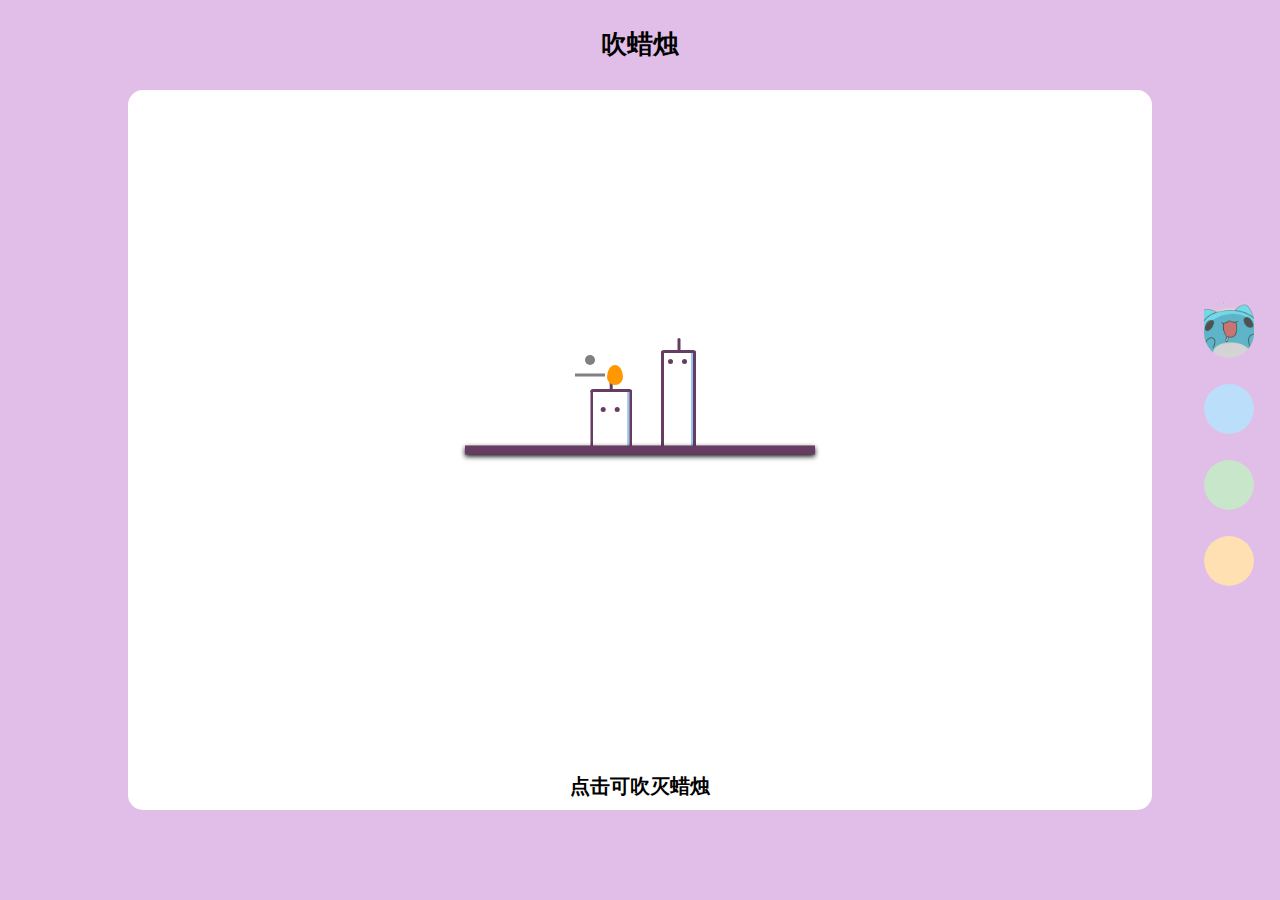
==== commit 3982a9f2: "3" ====
--- a/index.html
+++ b/index.html
@@ -11,7 +11,7 @@
     <link rel="stylesheet" href="./css/demo1.css">
     <link rel="stylesheet" href="./css/demo2.css">
     <link rel="stylesheet" href="./css/demo3.css">
-    <link rel="stylesheet" href="./live2d-widget/waifu.css" />
+    <link rel="stylesheet" href="./css/waifu.css" />
 </head>
 
 <body>
@@ -284,9 +284,9 @@
             </li>
         </ul>
     </div>
-    <script src="./live2d-widget/live2d.min.js"></script>
-    <script src="./live2d-widget/waifu-tips.js"></script>
-    <script src="./live2d-widget/autoload.js"></script>
+    <script src="./js/live2d.min.js"></script>
+    <script src="./js/waifu-tips.js"></script>
+    <script src="./js/autoload.js"></script>
 </body>
 <script src="./js/base.js"></script>
 <script src="./js/index.js"></script>
--- a/css/index.css
+++ b/css/index.css
@@ -107,6 +107,8 @@
   width: 100vw;
   height: 100vh;
   overflow: hidden;
+  background-color: #e1bee7;
+  transition: all 0.5s ease-in-out;
 }
 section {
   position: relative;
@@ -127,11 +129,14 @@
   font-weight: 700;
   transform: translateX(-50%);
 }
-.bg1 {
-  background-image: url(../images/14.jpg);
-}
-.bg2 {
-  background-image: url(../images/15.jpg);
+section:nth-child(3) {
+  background-image: url(../images/n.jpeg);
+}
+section:nth-child(3) .sec_title {
+  color: rgba(223, 223, 223, 0.854);
+}
+section:nth-child(4) .sec_title {
+  color: #fff;
 }
 .slide {
   position: absolute;
@@ -155,7 +160,19 @@
   width: 50px;
   height: 50px;
   border-radius: 50%;
-  background-color: #d5d4d2;
+  transition: all 0.5s;
+}
+.slide li:nth-child(1) .cirle {
+  background-color: #e1bee7;
+}
+.slide li:nth-child(2) .cirle {
+  background-color: #bbdefb;
+}
+.slide li:nth-child(3) .cirle {
+  background-color: #c8e6c9;
+}
+.slide li:nth-child(4) .cirle {
+  background-color: #ffe0b2;
 }
 .slide .active::after {
   position: absolute;
@@ -170,6 +187,9 @@
   background-size: cover;
   animation: activeup 0.5s ease-in-out;
 }
+.slide .active .cirle {
+  background-color: #d5d4d2 !important;
+}
 @keyframes activeup {
   0% {
     top: 50px;
--- a/css/demo1.css
+++ b/css/demo1.css
@@ -12,7 +12,6 @@
   position: relative;
   width: 80%;
   height: 80%;
-  background-color: #bbdefb;
   display: flex;
   align-items: center;
   justify-content: center;
--- a/css/demo2.css
+++ b/css/demo2.css
@@ -6,7 +6,6 @@
   position: relative;
   width: 80%;
   height: 80%;
-  background-image: url(../images/night.png);
   background-size: 100%;
   border-radius: 15px;
 }
--- a/css/waifu.css
+++ b/css/waifu.css
@@ -0,0 +1,307 @@
+#waifu-toggle {
+	background-color: #fa0;
+	border-radius: 5px;
+	bottom: 66px;
+	color: #fff;
+	cursor: pointer;
+	font-size: 12px;
+	left: 0;
+	margin-left: -100px;
+	padding: 5px 2px 5px 5px;
+	position: fixed;
+	transition: margin-left 1s;
+	width: 60px;
+	writing-mode: vertical-rl;
+	display: none;
+}
+
+#waifu-toggle.waifu-toggle-active {
+	margin-left: -50px;
+}
+
+#waifu-toggle.waifu-toggle-active:hover {
+	margin-left: -30px;
+}
+
+#waifu {
+	bottom: -1000px;
+	right: 1%;
+	line-height: 0;
+	margin-bottom: -10px;
+	position: fixed;
+	transform: translateY(3px);
+	transition: transform .3s ease-in-out, bottom 3s ease-in-out;
+	z-index: 1;
+}
+
+#waifu:hover {
+	transform: translateY(0);
+}
+
+#waifu-tips {
+	animation: shake 50s ease-in-out 5s infinite;
+	background-color: rgba(236, 217, 188, .5);
+	border: 1px solid rgba(224, 186, 140, .62);
+	border-radius: 12px;
+	box-shadow: 0 3px 15px 2px rgba(191, 158, 118, .2);
+	font-size: 14px;
+	line-height: 24px;
+	margin: -50px 0;
+	min-height: 70px;
+	opacity: 0;
+	overflow: hidden;
+	padding: 5px 10px;
+	position: absolute;
+	text-overflow: ellipsis;
+	transition: opacity 1s;
+	width: 200px;
+	word-break: break-all;
+}
+
+#waifu-tips.waifu-tips-active {
+	opacity: 1;
+	transition: opacity .2s;
+}
+
+#waifu-tips .fa-lg {
+	color: #0099cc;
+}
+
+#live2d {
+	cursor: grab;
+	height: 200px;
+	position: relative;
+	width: 200px;
+}
+
+#live2d:active {
+	cursor: grabbing;
+}
+
+#waifu-tool {
+	color: #aaa;
+	opacity: 0;
+	position: absolute;
+	right: -10px;
+	top: 70px;
+	transition: opacity 1s;
+}
+
+#waifu:hover #waifu-tool {
+	opacity: 1;
+}
+
+#waifu-tool .fa-lg {
+	color: #7b8c9d;
+	cursor: pointer;
+	display: block;
+	height: 30px;
+	text-align: center;
+	transition: color .3s;
+}
+
+#waifu-tool .fa-lg:hover {
+	color: #0684bd; /* #34495e */
+}
+
+@keyframes shake {
+	2% {
+		transform: translate(.5px, -1.5px) rotate(-.5deg);
+	}
+
+	4% {
+		transform: translate(.5px, 1.5px) rotate(1.5deg);
+	}
+
+	6% {
+		transform: translate(1.5px, 1.5px) rotate(1.5deg);
+	}
+
+	8% {
+		transform: translate(2.5px, 1.5px) rotate(.5deg);
+	}
+
+	10% {
+		transform: translate(.5px, 2.5px) rotate(.5deg);
+	}
+
+	12% {
+		transform: translate(1.5px, 1.5px) rotate(.5deg);
+	}
+
+	14% {
+		transform: translate(.5px, .5px) rotate(.5deg);
+	}
+
+	16% {
+		transform: translate(-1.5px, -.5px) rotate(1.5deg);
+	}
+
+	18% {
+		transform: translate(.5px, .5px) rotate(1.5deg);
+	}
+
+	20% {
+		transform: translate(2.5px, 2.5px) rotate(1.5deg);
+	}
+
+	22% {
+		transform: translate(.5px, -1.5px) rotate(1.5deg);
+	}
+
+	24% {
+		transform: translate(-1.5px, 1.5px) rotate(-.5deg);
+	}
+
+	26% {
+		transform: translate(1.5px, .5px) rotate(1.5deg);
+	}
+
+	28% {
+		transform: translate(-.5px, -.5px) rotate(-.5deg);
+	}
+
+	30% {
+		transform: translate(1.5px, -.5px) rotate(-.5deg);
+	}
+
+	32% {
+		transform: translate(2.5px, -1.5px) rotate(1.5deg);
+	}
+
+	34% {
+		transform: translate(2.5px, 2.5px) rotate(-.5deg);
+	}
+
+	36% {
+		transform: translate(.5px, -1.5px) rotate(.5deg);
+	}
+
+	38% {
+		transform: translate(2.5px, -.5px) rotate(-.5deg);
+	}
+
+	40% {
+		transform: translate(-.5px, 2.5px) rotate(.5deg);
+	}
+
+	42% {
+		transform: translate(-1.5px, 2.5px) rotate(.5deg);
+	}
+
+	44% {
+		transform: translate(-1.5px, 1.5px) rotate(.5deg);
+	}
+
+	46% {
+		transform: translate(1.5px, -.5px) rotate(-.5deg);
+	}
+
+	48% {
+		transform: translate(2.5px, -.5px) rotate(.5deg);
+	}
+
+	50% {
+		transform: translate(-1.5px, 1.5px) rotate(.5deg);
+	}
+
+	52% {
+		transform: translate(-.5px, 1.5px) rotate(.5deg);
+	}
+
+	54% {
+		transform: translate(-1.5px, 1.5px) rotate(.5deg);
+	}
+
+	56% {
+		transform: translate(.5px, 2.5px) rotate(1.5deg);
+	}
+
+	58% {
+		transform: translate(2.5px, 2.5px) rotate(.5deg);
+	}
+
+	60% {
+		transform: translate(2.5px, -1.5px) rotate(1.5deg);
+	}
+
+	62% {
+		transform: translate(-1.5px, .5px) rotate(1.5deg);
+	}
+
+	64% {
+		transform: translate(-1.5px, 1.5px) rotate(1.5deg);
+	}
+
+	66% {
+		transform: translate(.5px, 2.5px) rotate(1.5deg);
+	}
+
+	68% {
+		transform: translate(2.5px, -1.5px) rotate(1.5deg);
+	}
+
+	70% {
+		transform: translate(2.5px, 2.5px) rotate(.5deg);
+	}
+
+	72% {
+		transform: translate(-.5px, -1.5px) rotate(1.5deg);
+	}
+
+	74% {
+		transform: translate(-1.5px, 2.5px) rotate(1.5deg);
+	}
+
+	76% {
+		transform: translate(-1.5px, 2.5px) rotate(1.5deg);
+	}
+
+	78% {
+		transform: translate(-1.5px, 2.5px) rotate(.5deg);
+	}
+
+	80% {
+		transform: translate(-1.5px, .5px) rotate(-.5deg);
+	}
+
+	82% {
+		transform: translate(-1.5px, .5px) rotate(-.5deg);
+	}
+
+	84% {
+		transform: translate(-.5px, .5px) rotate(1.5deg);
+	}
+
+	86% {
+		transform: translate(2.5px, 1.5px) rotate(.5deg);
+	}
+
+	88% {
+		transform: translate(-1.5px, .5px) rotate(1.5deg);
+	}
+
+	90% {
+		transform: translate(-1.5px, -.5px) rotate(-.5deg);
+	}
+
+	92% {
+		transform: translate(-1.5px, -1.5px) rotate(1.5deg);
+	}
+
+	94% {
+		transform: translate(.5px, .5px) rotate(-.5deg);
+	}
+
+	96% {
+		transform: translate(2.5px, -.5px) rotate(-.5deg);
+	}
+
+	98% {
+		transform: translate(-1.5px, -1.5px) rotate(-.5deg);
+	}
+
+	0%, 100% {
+		transform: translate(0, 0) rotate(0);
+	}
+}
